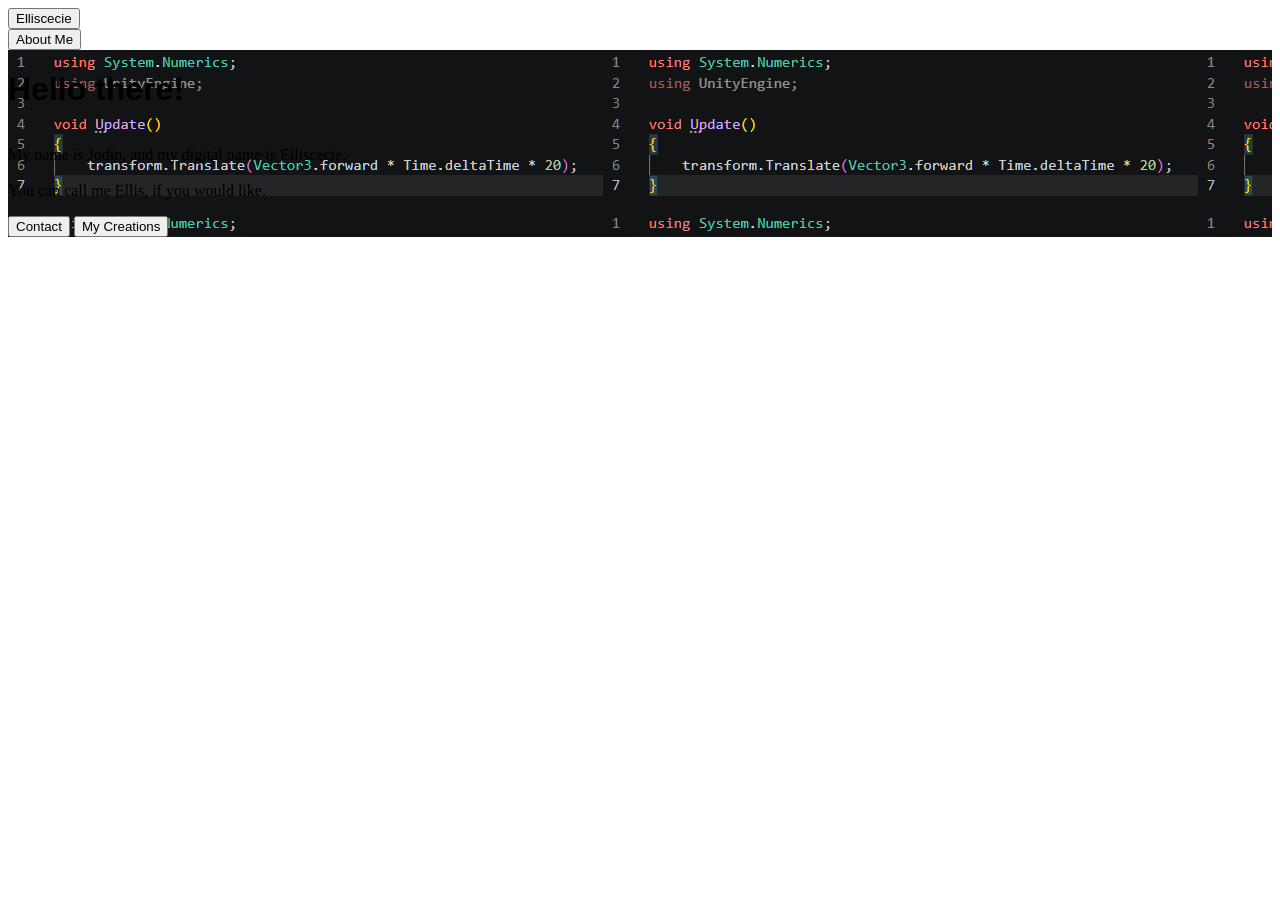
==== index.html @ 94e470ca "Imported web files from Delteams servers" ====
<!DOCTYPE html>

<html>
    <head>
        <title id="web_TITLE">ElliscecieCreates - Jodin Apollo Buzar</title>
        <link text="text/css" href="./style.css" rel="stylesheet">
    </head>
    <header>
        <div id="header_left">
            <button class="btn_ILLUMINATED" id="HOME">Elliscecie</button>
        </div>
        <div id="header_center">
            <nav>
                
            </nav>
        </div>
        <div id="header_right">
            <button class="btn_NORMAL" id="ABOUT">About Me</button>
        </div>
    </header>
    <body>
        <div id="core">
            <div class="page_heading" id="HOMEPAGE_HEADING">
                <h1 id="MainTitle">Hello there!</h1>
                <p id="MainSubtitle">
                    My name is Jodin, and my digital name is Elliscecie. <br><br> You can call me Ellis, if you would like.
                </p>
                <div id="heading-BUTTONS">
                    <button class="btn_ILLUMINATED" id="CONTACT">Contact</button>
                    <button class="btn_NORMAL" id="MY_CREATIONS">My Creations</button>
                </div>
            </div>
        </div>
    </body>
    <footer></footer>
</html>
---- style.css ----
h1 {
    font-family: "League Spartan", sans-serif;
}

.page_heading {
    background-image: url(bgimg-test.png);
    display: flex;
    justify-content: center;
    flex-direction: column;
}
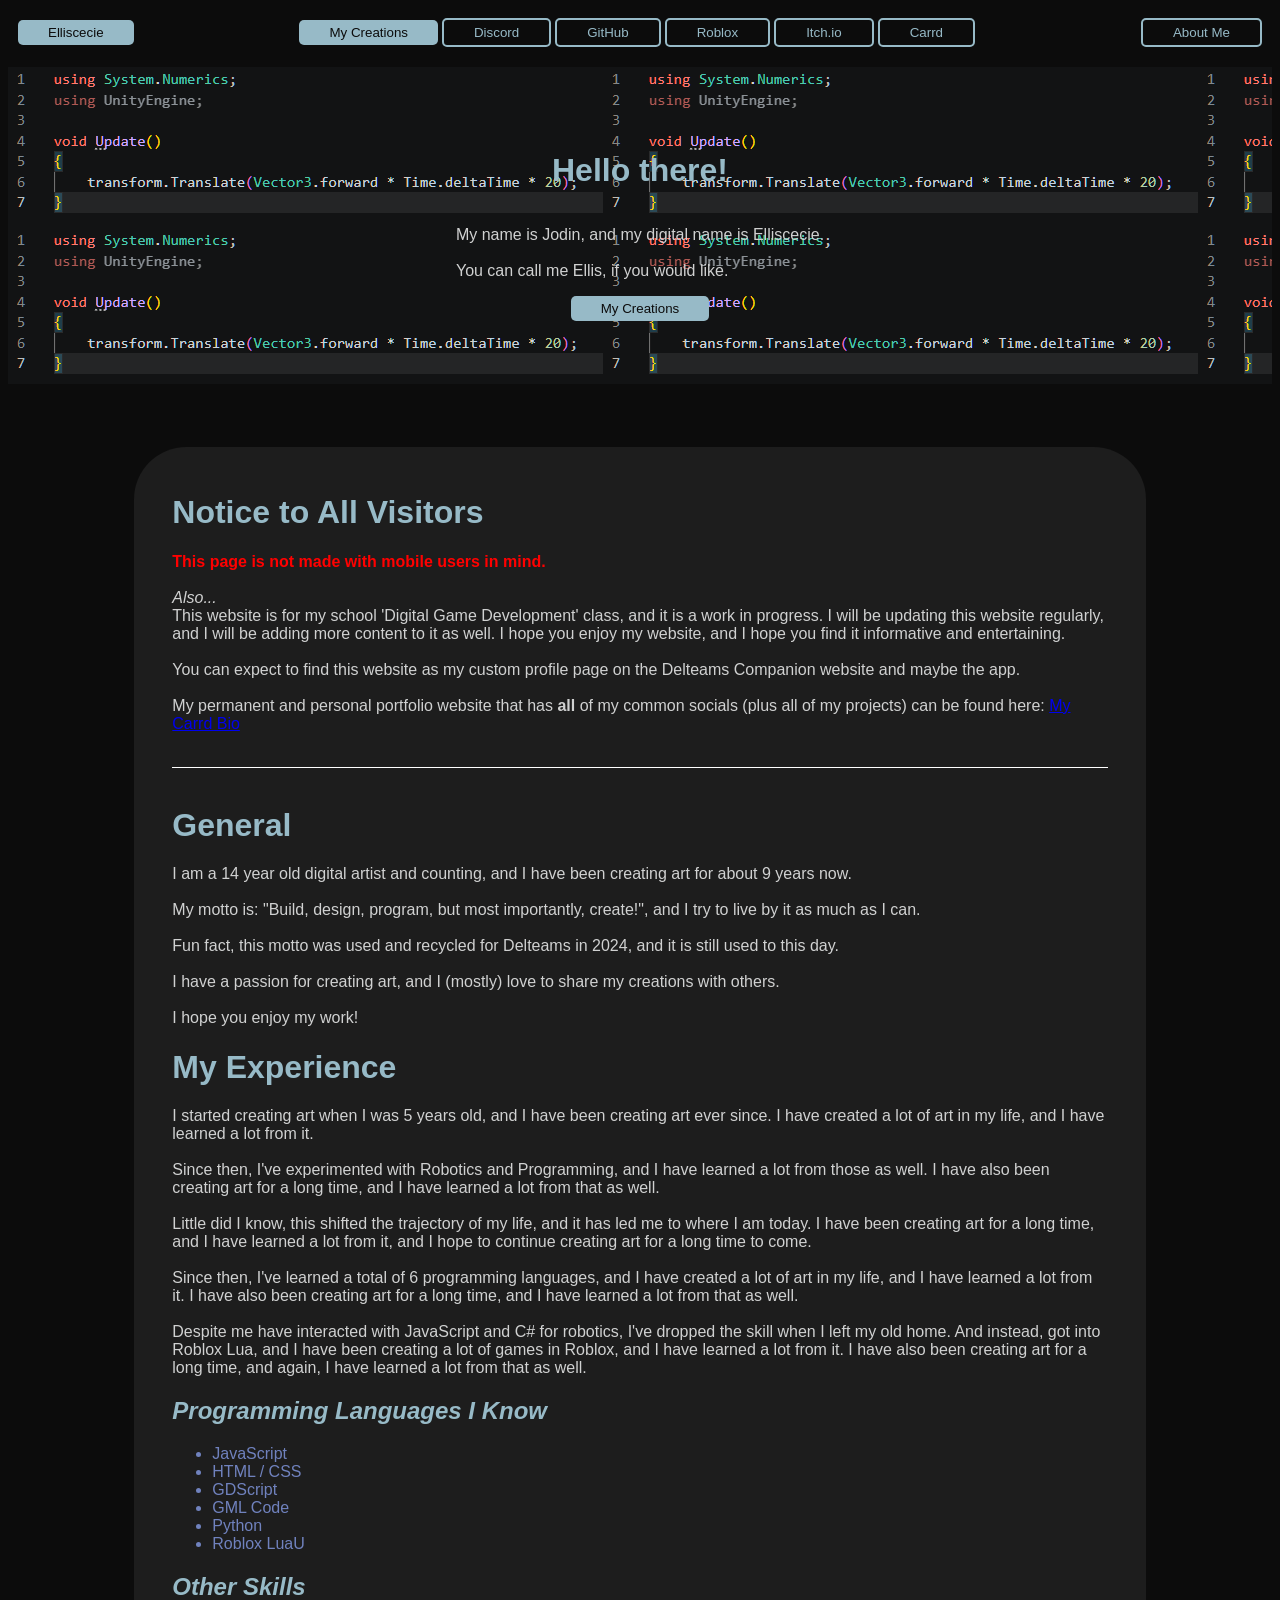
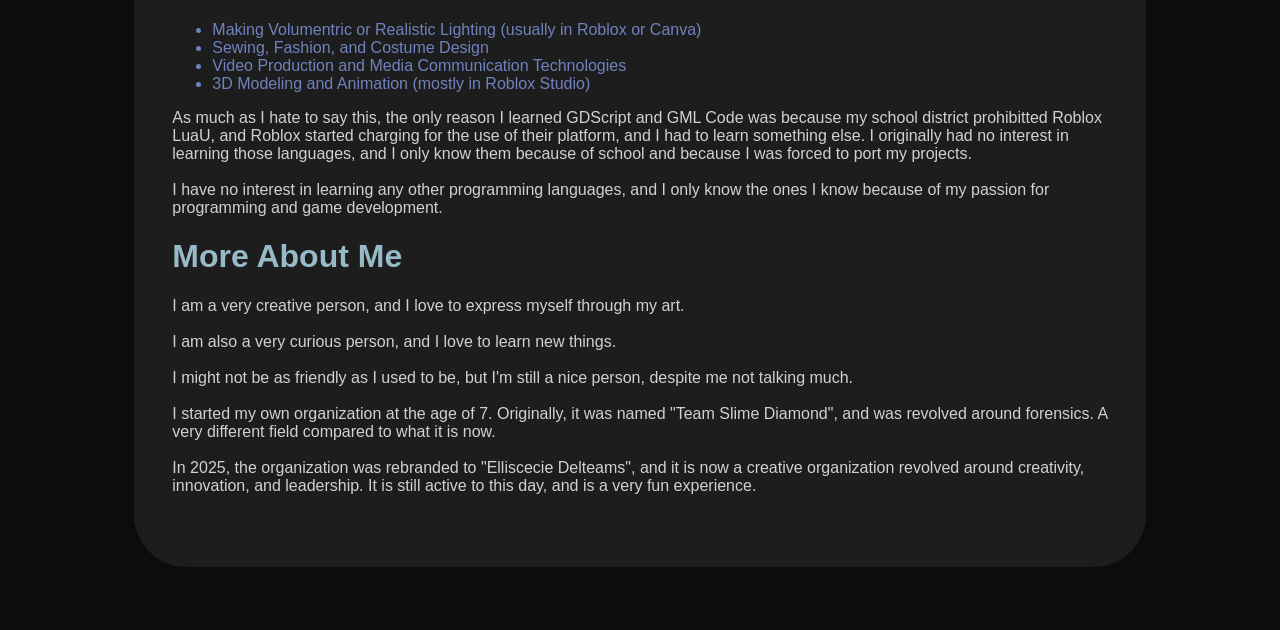
==== commit 393b0a89: "Updated website." ====
--- a/index.html
+++ b/index.html
@@ -11,7 +11,12 @@
         </div>
         <div id="header_center">
             <nav>
-                
+                <button class="btn_ILLUMINATED" id="CREATIONS">My Creations</button>
+                <button class="btn_NORMAL" id="DISCORD">Discord</button>
+                <button class="btn_NORMAL" id="GITHUB">GitHub</button>
+                <button class="btn_NORMAL" id="ROBLOX">Roblox</button>
+                <button class="btn_NORMAL" id="ITCH">Itch.io</button>
+                <button class="btn_NORMAL" id="CARRD">Carrd</button>
             </nav>
         </div>
         <div id="header_right">
@@ -26,9 +31,85 @@
                     My name is Jodin, and my digital name is Elliscecie. <br><br> You can call me Ellis, if you would like.
                 </p>
                 <div id="heading-BUTTONS">
-                    <button class="btn_ILLUMINATED" id="CONTACT">Contact</button>
-                    <button class="btn_NORMAL" id="MY_CREATIONS">My Creations</button>
+                    <button class="btn_ILLUMINATED" id="MY_CREATIONS">My Creations</button>
                 </div>
+            </div>
+            <div class="page_content" id="HOMEPAGE_CONTENT">
+                <h1>Notice to All Visitors</h1>
+                <p>
+                    <b class="red_text">This page is not made with mobile users in mind.</b>
+                    <br><br>
+                    <em>Also...</em><br>
+                    This website is for my school 'Digital Game Development' class, and it is a work in progress. I will be updating this website regularly, and I will be adding more content to it as well. I hope you enjoy my website, and I hope you find it informative and entertaining.
+                    <br><br>
+                    You can expect to find this website as my custom profile page on the Delteams Companion website and maybe the app.
+                    <br><br>
+                    My permanent and personal portfolio website that has <b>all</b> of my common socials (plus all of my projects) can be found here:
+                    <url><a href="https://ellisceciecreates.carrd.co" target="_blank">My Carrd Bio</a></url>
+                </p>
+                <br>
+                <div id="vert-line"></div>
+                <br>
+                <h1>General</h1>
+                <p>
+                    I am a 14 year old digital artist and counting, and I have been creating art for about 9 years now.
+                    <br><br>
+                    My motto is: "Build, design, program, but most importantly, create!", and I try to live by it as much as I can.
+                    <br><br>
+                    Fun fact, this motto was used and recycled for Delteams in 2024, and it is still used to this day.
+                    <br><br>
+                    I have a passion for creating art, and I (mostly) love to share my creations with others.
+                    <br><br>
+                    I hope you enjoy my work!
+                </p>
+                
+                <h1>My Experience</h1>
+                <p>
+                    I started creating art when I was 5 years old, and I have been creating art ever since. I have created a lot of art in my life, and I have learned a lot from it.
+                    <br><br>
+                    Since then, I've experimented with Robotics and Programming, and I have learned a lot from those as well. I have also been creating art for a long time, and I have learned a lot from that as well.
+                    <br><br>
+                    Little did I know, this shifted the trajectory of my life, and it has led me to where I am today. I have been creating art for a long time, and I have learned a lot from it, and I hope to continue creating art for a long time to come.
+                    <br><br>
+                    Since then, I've learned a total of 6 programming languages, and I have created a lot of art in my life, and I have learned a lot from it. I have also been creating art for a long time, and I have learned a lot from that as well.
+                    <br><br>
+                    Despite me have interacted with JavaScript and C# for robotics, I've dropped the skill when I left my old home. And instead, got into Roblox Lua, and I have been creating a lot of games in Roblox, and I have learned a lot from it. I have also been creating art for a long time, and again, I have learned a lot from that as well.
+                    <h2>Programming Languages I Know</h2>
+                    <ul>
+                        <li>JavaScript</li>
+                        <li>HTML / CSS</li>
+                        <li>GDScript</li>
+                        <li>GML Code</li>
+                        <li>Python</li>
+                        <li>Roblox LuaU</li>
+                    </ul>
+                    <h2>Other Skills</h2>
+                    <ul>
+                        <li>Making Volumentric or Realistic Lighting (usually in Roblox or Canva)</li>
+                        <li>Sewing, Fashion, and Costume Design</li>
+                        <li>Video Production and Media Communication Technologies</li>
+                        <li>3D Modeling and Animation (mostly in Roblox Studio)</li>
+                    </ul>
+
+                    <p>
+                        As much as I hate to say this, the only reason I learned GDScript and GML Code was because my school district prohibitted Roblox LuaU, and Roblox started charging for the use of their platform, and I had to learn something else. I originally had no interest in learning those languages, and I only know them because of school and because I was forced to port my projects.
+                    <br><br>
+                    I have no interest in learning any other programming languages, and I only know the ones I know because of my passion for programming and game development.
+                    </p>
+                </p>
+                <h1>More About Me</h1>
+                <p>
+                    I am a very creative person, and I love to express myself through my art.
+                    <br><br>
+                    I am also a very curious person, and I love to learn new things.
+                    <br><br>
+                    I might not be as friendly as I used to be, but I'm still a nice person, despite me not talking much.
+                    <br><br>
+                    I started my own organization at the age of 7. Originally, it was named "Team Slime Diamond", and was revolved around forensics. A very different field compared to what it is now.
+                    <br><br>
+                    In 2025, the organization was rebranded to "Elliscecie Delteams", and it is now a creative organization revolved around creativity, innovation, and leadership. It is still active to this day, and is a very fun experience.
+                </p>
+                <br>
             </div>
         </div>
     </body>
--- a/style.css
+++ b/style.css
@@ -1,10 +1,99 @@
+html {
+    background-color: #0c0c0c;
+}
+
 h1 {
     font-family: "League Spartan", sans-serif;
+    color: #97bac7;
+}
+p {
+    font-family: "Montserrat", sans-serif;
+    color: #d0d1d1;
+}
+h2 {
+    font-family: "League Spartan", sans-serif;
+    font-style: italic;
+    color: #97bac7;
+}
+li {
+    font-family: "Montserrat", sans-serif;
+    color: #7082be;
+}
+
+header {
+    display: flex;
+    justify-content: space-between;
+    align-items: center;
+    padding: 10px;
+    margin-bottom: 10px;
+}
+#heading-center {
+    display: flex;
+    justify-content: center;
+    align-items: center;
+    flex-direction: column;
+}
+
+.red_text {
+    color: red;
 }
 
 .page_heading {
     background-image: url(bgimg-test.png);
     display: flex;
+    flex-direction: column;
     justify-content: center;
-    flex-direction: column;
+    align-items: center;
+
+    padding: 5%;
+}
+
+.page_content {
+    border-radius: 5cap;
+
+    margin-top: 5%;
+    margin-left: 10%;
+    margin-right: 10%;
+    margin-bottom: 5%;
+
+    padding-left: 3%;
+    padding-top: 2%;
+    padding-right: 3%;
+    padding-bottom: 3%;
+
+    background-color: #2828289e;
+}
+
+#hori-line {
+    border: 0;
+    height: 100%;
+    width: 1px;
+    background: #fff;
+}
+#vert-line {
+    border: 0;
+    height: 1px;
+    width: 100%;
+    background: #fff;
+}
+
+.btn_ILLUMINATED {
+    background-color: #97bac7;
+    color: #0c0c0c;
+    font-family: "League Spartan", sans-serif;
+    font-size: 15pxpx;
+    padding: 5px 30px;
+    border: none;
+    border-radius: 5px;
+    cursor: pointer;
+}
+.btn_NORMAL {
+    background-color: #0c0c0c;
+    color: #97bac7;
+    font-family: "League Spartan", sans-serif;
+    font-size: 15pxpx;
+    padding: 5px 30px;
+    border: 2px solid #97bac7;
+    border-radius: 5px;
+    cursor: pointer;
 }
